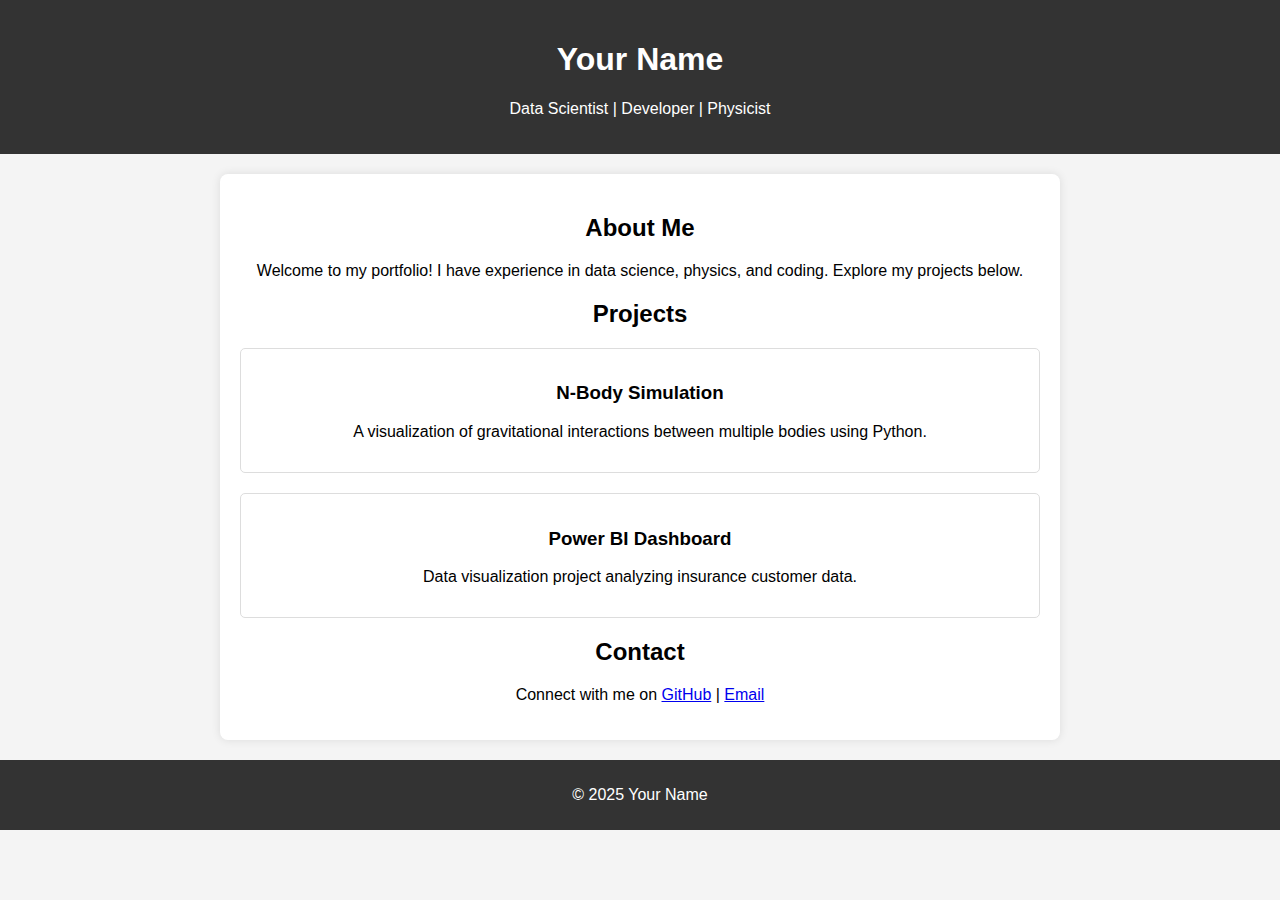
==== index.html @ 9966a96b "Update index.html" ====
<!DOCTYPE html>
<html lang="en">
<head>
    <meta charset="UTF-8">
    <meta name="viewport" content="width=device-width, initial-scale=1.0">
    <title>Your Name - Portfolio</title>
    <style>
        body {
            font-family: Arial, sans-serif;
            margin: 0;
            padding: 0;
            background-color: #f4f4f4;
            text-align: center;
        }
        header {
            background: #333;
            color: #fff;
            padding: 20px;
        }
        .container {
            max-width: 800px;
            margin: 20px auto;
            background: #fff;
            padding: 20px;
            border-radius: 8px;
            box-shadow: 0px 0px 10px rgba(0,0,0,0.1);
        }
        .project {
            margin: 20px 0;
            padding: 15px;
            border: 1px solid #ddd;
            border-radius: 5px;
        }
        footer {
            margin-top: 20px;
            padding: 10px;
            background: #333;
            color: #fff;
        }
    </style>
</head>
<body>
    <header>
        <h1>Your Name</h1>
        <p>Data Scientist | Developer | Physicist</p>
    </header>
    <div class="container">
        <h2>About Me</h2>
        <p>Welcome to my portfolio! I have experience in data science, physics, and coding. Explore my projects below.</p>
        
        <h2>Projects</h2>
        <div class="project">
            <h3>N-Body Simulation</h3>
            <p>A visualization of gravitational interactions between multiple bodies using Python.</p>
        </div>
        <div class="project">
            <h3>Power BI Dashboard</h3>
            <p>Data visualization project analyzing insurance customer data.</p>
        </div>
        
        <h2>Contact</h2>
        <p>Connect with me on <a href="https://github.com/yourusername" target="_blank">GitHub</a> | <a href="mailto:your.email@example.com">Email</a></p>
    </div>
    <footer>
        <p>&copy; 2025 Your Name</p>
    </footer>
</body>
</html>
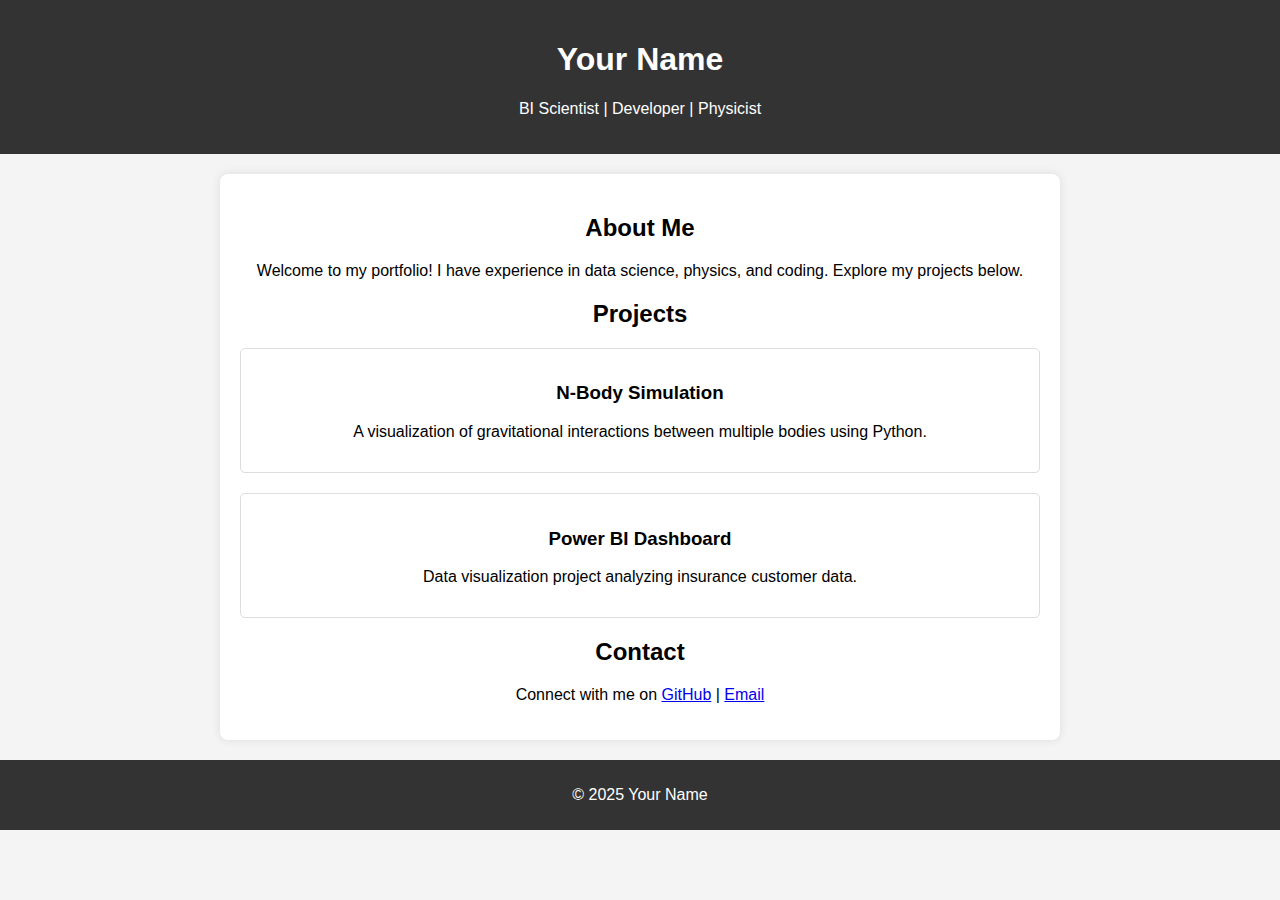
==== commit ff63401e: "Update index.html" ====
--- a/index.html
+++ b/index.html
@@ -42,7 +42,7 @@
 <body>
     <header>
         <h1>Your Name</h1>
-        <p>Data Scientist | Developer | Physicist</p>
+        <p>BI Scientist | Developer | Physicist</p>
     </header>
     <div class="container">
         <h2>About Me</h2>
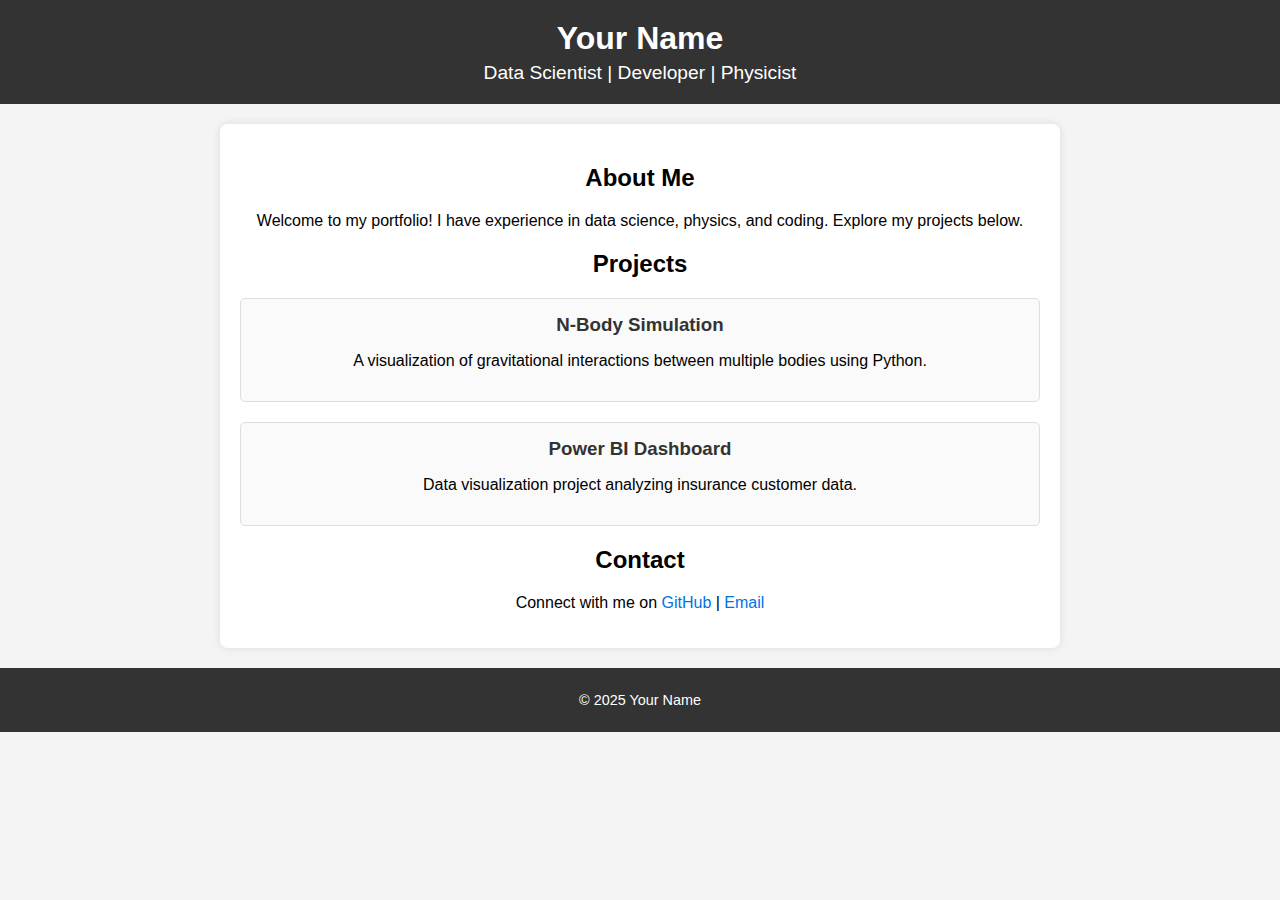
==== commit 10cd5911: "updating styles using css" ====
--- a/index.html
+++ b/index.html
@@ -4,45 +4,12 @@
     <meta charset="UTF-8">
     <meta name="viewport" content="width=device-width, initial-scale=1.0">
     <title>Your Name - Portfolio</title>
-    <style>
-        body {
-            font-family: Arial, sans-serif;
-            margin: 0;
-            padding: 0;
-            background-color: #f4f4f4;
-            text-align: center;
-        }
-        header {
-            background: #333;
-            color: #fff;
-            padding: 20px;
-        }
-        .container {
-            max-width: 800px;
-            margin: 20px auto;
-            background: #fff;
-            padding: 20px;
-            border-radius: 8px;
-            box-shadow: 0px 0px 10px rgba(0,0,0,0.1);
-        }
-        .project {
-            margin: 20px 0;
-            padding: 15px;
-            border: 1px solid #ddd;
-            border-radius: 5px;
-        }
-        footer {
-            margin-top: 20px;
-            padding: 10px;
-            background: #333;
-            color: #fff;
-        }
-    </style>
+    <link rel="stylesheet" href="styles.css">
 </head>
 <body>
     <header>
         <h1>Your Name</h1>
-        <p>BI Scientist | Developer | Physicist</p>
+        <p>Data Scientist | Developer | Physicist</p>
     </header>
     <div class="container">
         <h2>About Me</h2>
@@ -65,4 +32,4 @@
         <p>&copy; 2025 Your Name</p>
     </footer>
 </body>
-</html>
+</html>--- a/styles.css
+++ b/styles.css
@@ -0,0 +1,68 @@
+/* General Styles */
+body {
+    font-family: Arial, sans-serif;
+    margin: 0;
+    padding: 0;
+    background-color: #f4f4f4;
+    text-align: center;
+}
+
+/* Header */
+header {
+    background: #333;
+    color: #fff;
+    padding: 20px;
+}
+
+header h1 {
+    margin: 0;
+    font-size: 2em;
+}
+
+header p {
+    margin: 5px 0 0;
+    font-size: 1.2em;
+}
+
+/* Main Container */
+.container {
+    max-width: 800px;
+    margin: 20px auto;
+    background: #fff;
+    padding: 20px;
+    border-radius: 8px;
+    box-shadow: 0px 0px 10px rgba(0,0,0,0.1);
+}
+
+/* Projects */
+.project {
+    margin: 20px 0;
+    padding: 15px;
+    border: 1px solid #ddd;
+    border-radius: 5px;
+    background: #fafafa;
+}
+
+.project h3 {
+    margin: 0;
+    color: #333;
+}
+
+/* Links */
+a {
+    color: #0073e6;
+    text-decoration: none;
+}
+
+a:hover {
+    text-decoration: underline;
+}
+
+/* Footer */
+footer {
+    margin-top: 20px;
+    padding: 10px;
+    background: #333;
+    color: #fff;
+    font-size: 0.9em;
+}
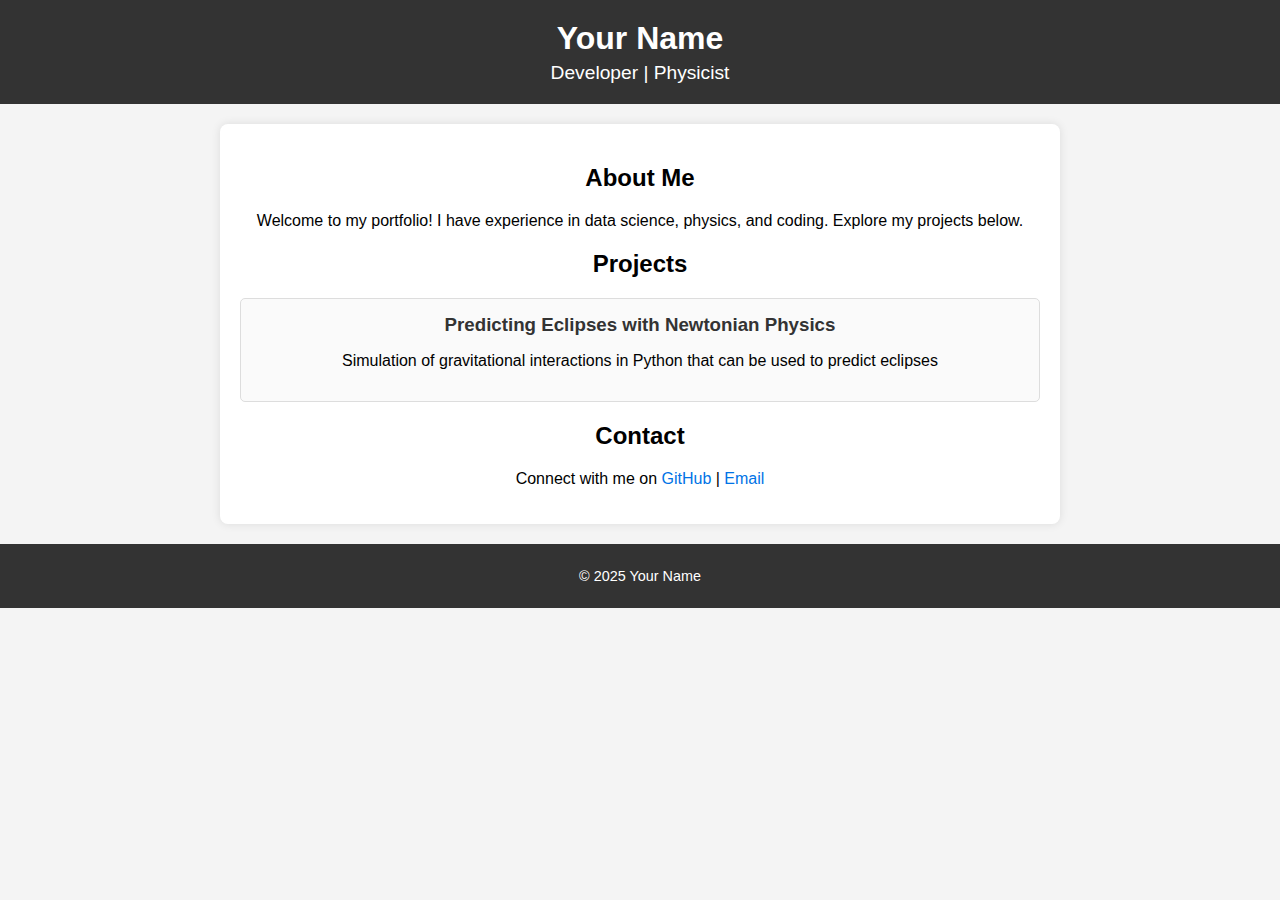
==== commit 63b6c296: "Update index.html" ====
--- a/index.html
+++ b/index.html
@@ -3,13 +3,13 @@
 <head>
     <meta charset="UTF-8">
     <meta name="viewport" content="width=device-width, initial-scale=1.0">
-    <title>Your Name - Portfolio</title>
+    <title>William Elmer - Portfolio</title>
     <link rel="stylesheet" href="styles.css">
 </head>
 <body>
     <header>
         <h1>Your Name</h1>
-        <p>Data Scientist | Developer | Physicist</p>
+        <p>Developer | Physicist</p>
     </header>
     <div class="container">
         <h2>About Me</h2>
@@ -17,16 +17,12 @@
         
         <h2>Projects</h2>
         <div class="project">
-            <h3>N-Body Simulation</h3>
-            <p>A visualization of gravitational interactions between multiple bodies using Python.</p>
-        </div>
-        <div class="project">
-            <h3>Power BI Dashboard</h3>
-            <p>Data visualization project analyzing insurance customer data.</p>
+            <h3>Predicting Eclipses with Newtonian Physics</h3>
+            <p>Simulation of gravitational interactions in Python that can be used to predict eclipses</p>
         </div>
         
         <h2>Contact</h2>
-        <p>Connect with me on <a href="https://github.com/yourusername" target="_blank">GitHub</a> | <a href="mailto:your.email@example.com">Email</a></p>
+        <p>Connect with me on <a href="https://github.com/willjelmer" target="_blank">GitHub</a> | <a href="mailto:will.j.elmer@gmail.com">Email</a></p>
     </div>
     <footer>
         <p>&copy; 2025 Your Name</p>
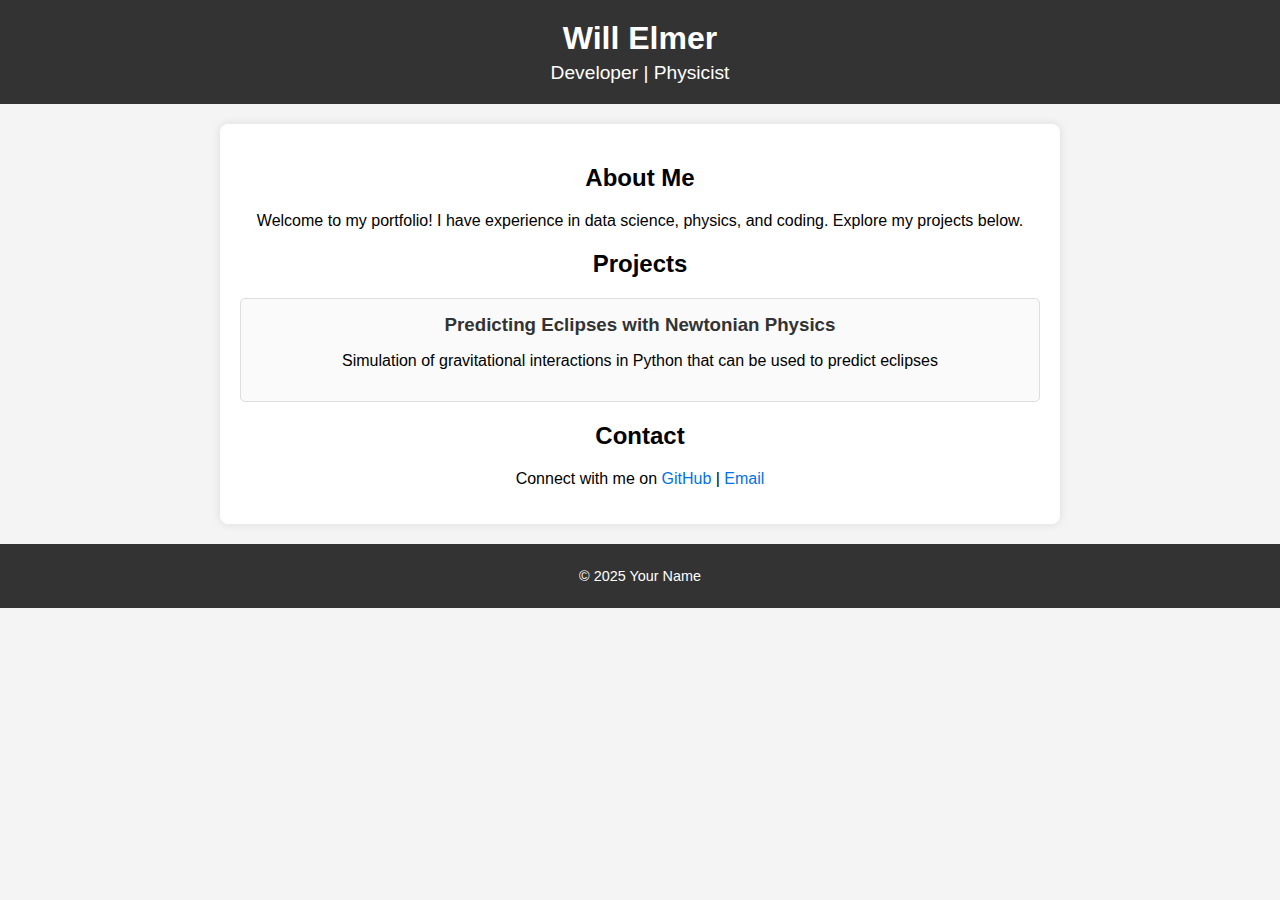
==== commit 9437ecd3: "Update index.html" ====
--- a/index.html
+++ b/index.html
@@ -8,7 +8,7 @@
 </head>
 <body>
     <header>
-        <h1>Your Name</h1>
+        <h1>Will Elmer</h1>
         <p>Developer | Physicist</p>
     </header>
     <div class="container">
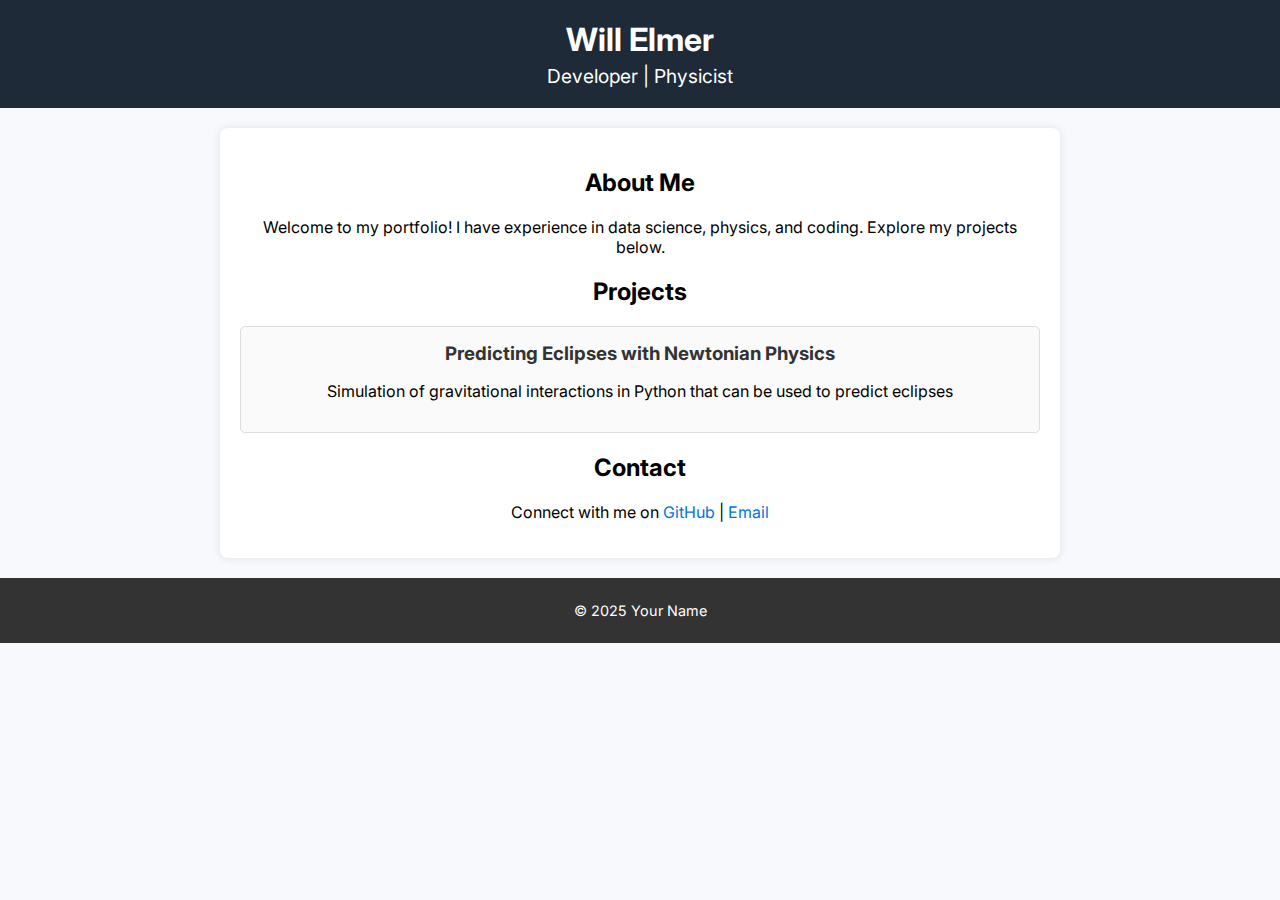
==== commit ac6bd9dc: "font" ====
--- a/index.html
+++ b/index.html
@@ -5,6 +5,7 @@
     <meta name="viewport" content="width=device-width, initial-scale=1.0">
     <title>William Elmer - Portfolio</title>
     <link rel="stylesheet" href="styles.css">
+    <link href="https://fonts.googleapis.com/css2?family=Inter&display=swap" rel="stylesheet">
 </head>
 <body>
     <header>
@@ -17,7 +18,7 @@
         
         <h2>Projects</h2>
         <div class="project">
-            <h3>Predicting Eclipses with Newtonian Physics</h3>
+            <a href = "Projects/eclipse.html"><h3>Predicting Eclipses with Newtonian Physics</h3></a>
             <p>Simulation of gravitational interactions in Python that can be used to predict eclipses</p>
         </div>
         
--- a/styles.css
+++ b/styles.css
@@ -1,15 +1,15 @@
 /* General Styles */
 body {
-    font-family: Arial, sans-serif;
+    font-family: 'Inter', sans-serif;
     margin: 0;
     padding: 0;
-    background-color: #f4f4f4;
+    background-color: #f7f9fc;
     text-align: center;
 }
 
 /* Header */
 header {
-    background: #333;
+    background: #1e2a38;
     color: #fff;
     padding: 20px;
 }
